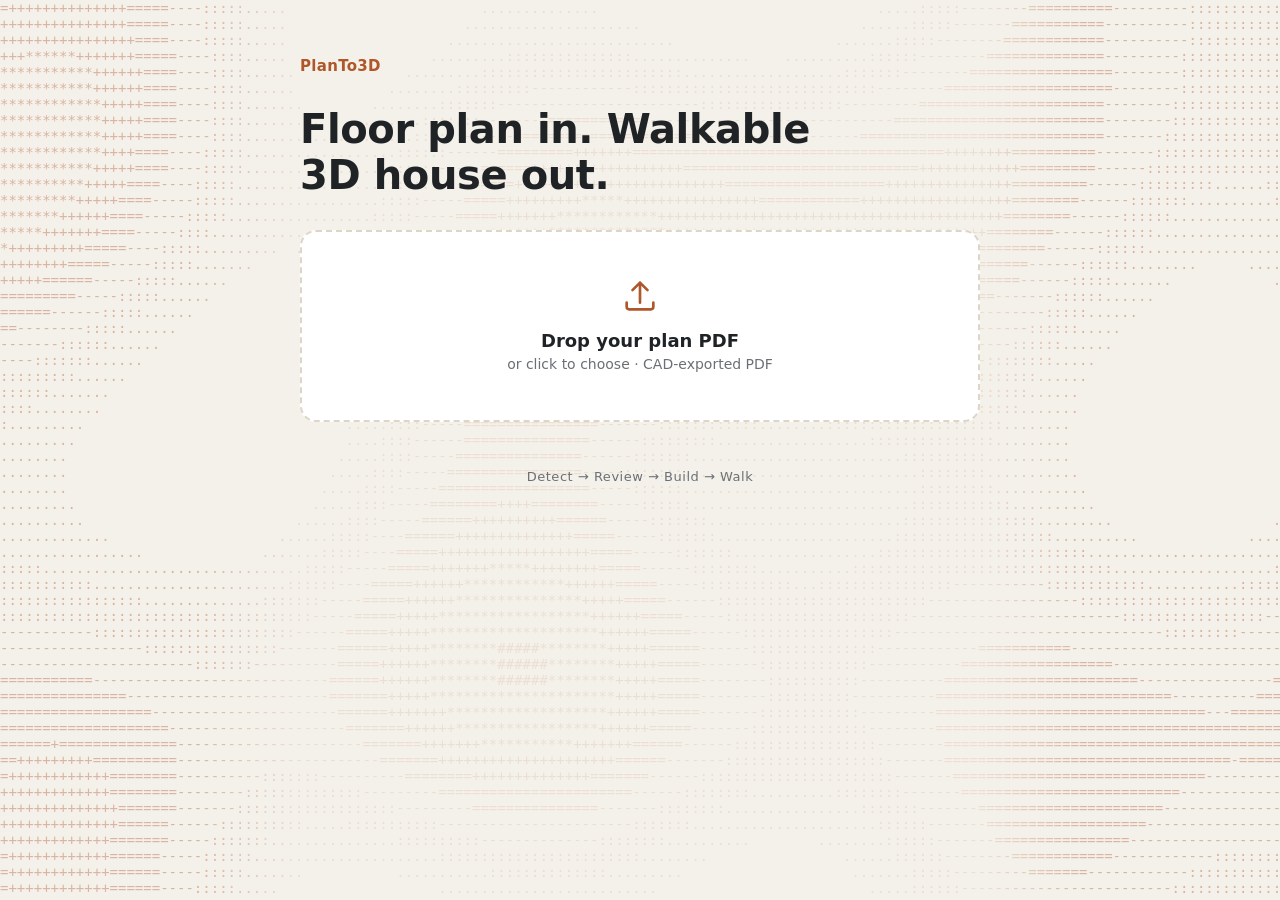
==== web/index.html @ c5a35292 "Web server, pages and asset downloader Upload, review and walkthrough pages; system check before a p" ====
<!doctype html>
<html lang="en">
<head>
<meta charset="utf-8">
<meta name="viewport" content="width=device-width, initial-scale=1">
<title>PlanTo3D</title>
<link rel="stylesheet" href="/web/style.css?v=2">
</head>
<body class="home">
<pre id="ascii" aria-hidden="true"></pre>
<main class="wrap">
  <p class="brand">PlanTo3D</p>
  <h1>Floor plan in. Walkable 3D house out.</h1>

  <label class="drop" id="drop">
    <input type="file" id="file" class="sr" accept="application/pdf,.pdf">
    <svg viewBox="0 0 24 24" fill="none" stroke="currentColor" stroke-width="1.6" stroke-linecap="round" stroke-linejoin="round" aria-hidden="true">
      <path d="M12 16V4m0 0L7.5 8.5M12 4l4.5 4.5M4 16v2.5A1.5 1.5 0 0 0 5.5 20h13a1.5 1.5 0 0 0 1.5-1.5V16"/></svg>
    <b>Drop your plan PDF</b>
    <span>or click to choose · CAD-exported PDF</span>
  </label>
  <p id="msg" role="status"></p>

  <p class="steps" id="steps">Detect → Review → Build → Walk</p>
  <section class="setup" id="setup" hidden>
    <h2>Finish the setup</h2>
    <ul id="checks"></ul>
    <button class="btn" id="getmat" hidden>Download materials</button>
    <p class="muted" id="matmsg"></p>
  </section>

  <section class="recent" id="recent" hidden>
    <h2>Recent plans</h2>
    <div class="jobs" id="jobs"></div>
    <button class="more" id="more" hidden></button>
  </section>
</main>
<script>
const $ = (id) => document.getElementById(id);
const el = (tag, cls, text) => { const e = document.createElement(tag); e.className = cls; e.textContent = text; return e; };
const drop = $('drop');
async function upload(f) {
  if (!f) return;
  $('msg').textContent = `Uploading ${f.name}…`;
  $('msg').className = '';
  drop.classList.add('busy');
  try {
    const r = await fetch('/api/upload', { method: 'POST', body: f, headers: { 'X-Filename': encodeURIComponent(f.name) } });
    const j = await r.json();
    if (!r.ok) throw new Error(j.error);
    location.href = `/web/edit.html?job=${j.id}`;
  } catch (e) {
    $('msg').textContent = e.message || 'Upload failed. Is the server still running?';
    $('msg').className = 'err';
    drop.classList.remove('busy');
    $('file').value = '';
  }
}
$('file').onchange = (e) => upload(e.target.files[0]);
['dragenter', 'dragover'].forEach((ev) => drop.addEventListener(ev, (e) => { e.preventDefault(); drop.classList.add('over'); }));
['dragleave', 'drop'].forEach((ev) => drop.addEventListener(ev, (e) => { e.preventDefault(); drop.classList.remove('over'); }));
drop.addEventListener('drop', (e) => upload(e.dataTransfer.files[0]));

// ---- system check: plans are accepted only when Blender, the PDF tools, the viewer and the materials are in place
const FIX = {
  blender: (c) => (c.version ? `Blender ${c.version} found, but 4.2 or newer is needed.` : 'Blender 4.2 or newer was not found. Install it from blender.org (or: snap install blender --classic), then restart the server.'),
  pdf_tools: () => 'The PDF tools were not found. Install poppler (apt install poppler-utils, or brew install poppler).',
  viewer: () => 'The 3D viewer library is missing. Run "npm install" in the project folder.',
  materials: () => 'Textures and models are not downloaded yet (about 60 MB, free CC0 files from Poly Haven).',
};
async function checkSystem() {
  const s = await fetch('/api/system').then((r) => r.json()), m = s.materials;
  drop.classList.toggle('busy', !s.ready);
  $('file').disabled = !s.ready;
  $('setup').hidden = s.ready;
  $('steps').textContent = s.ready ? `Detect → Review → Build → Walk · Blender ${s.blender.version} ready` : '';
  $('checks').replaceChildren(...Object.keys(FIX).filter((k) => !s[k].ok).map((k) => el('li', '', FIX[k](s[k]))));
  $('getmat').hidden = m.ok || m.running;
  $('matmsg').textContent = m.running ? `Downloading… ${m.done} of ${m.total || '?'}`
    : m.failed.length && !m.ok ? `Could not download ${m.failed.length} file${m.failed.length > 1 ? 's' : ''}. Check the connection and try again.` : '';
  if (m.running) setTimeout(checkSystem, 1000);
}
$('getmat').onclick = async () => { $('getmat').hidden = true; await fetch('/api/materials', { method: 'POST' }); checkSystem(); };

// ---- background: a slow field of ASCII characters (one static frame if the system asks for reduced motion)
const pre = $('ascii'), RAMP = '      ..::--==++**##';
let cols = 0, rows = 0, last = 0;
function grid() {
  const probe = document.createElement('span');
  probe.textContent = 'M'.repeat(50);
  pre.textContent = '';
  pre.append(probe);
  const cw = probe.getBoundingClientRect().width / 50;
  cols = Math.ceil(innerWidth / cw) + 1;
  rows = Math.ceil(innerHeight / parseFloat(getComputedStyle(pre).lineHeight)) + 1;
}
function frame(ms) {
  const t = ms / 1000, cx = cols / 2, cy = rows / 2, out = [];
  for (let y = 0; y < rows; y++) {
    let line = '';
    const yy = y * 1.9;                                  // characters are about 1.9 times taller than wide
    for (let x = 0; x < cols; x++) {
      const v = Math.sin(x * 0.11 + t * 0.6) + Math.sin(yy * 0.1 - t * 0.5) + Math.sin((x + yy) * 0.06 + t * 0.4)
        + Math.sin(Math.hypot(x - cx, yy - cy * 1.9) * 0.09 - t * 0.7);
      line += RAMP[Math.floor((v + 4) / 8.001 * RAMP.length)];
    }
    out.push(line);
  }
  pre.textContent = out.join('\n');
}
function loop(ms) {
  if (ms - last >= 90) { last = ms; frame(ms); }         // about 11 frames a second is plenty for text
  requestAnimationFrame(loop);
}
grid();
frame(0);
if (!matchMedia('(prefers-reduced-motion: reduce)').matches) requestAnimationFrame(loop);
addEventListener('resize', () => { grid(); frame(last); });

const STAGE = { done: ['Ready', 'ok'], failed: ['Failed', 'bad'], detected: ['Needs review', ''], building: ['Building…', ''],
  queued: ['Queued', ''], detecting: ['Reading…', ''], uploaded: ['Reading…', ''] };
const rtf = new Intl.RelativeTimeFormat(undefined, { numeric: 'auto' });
function ago(t) {            // seconds since 1970 -> "3 hours ago"; hand-made jobs have no time
  if (!t) return '';
  const s = t - Date.now() / 1000;
  if (-s > 7 * 86400) return new Date(t * 1000).toLocaleDateString();
  for (const [unit, n] of [['day', 86400], ['hour', 3600], ['minute', 60]]) if (-s >= n) return rtf.format(Math.round(s / n), unit);
  return 'just now';
}
checkSystem();
fetch('/api/jobs').then((r) => r.json()).then((jobs) => {
  if (!jobs.length) return;
  $('recent').hidden = false;
  for (const j of jobs) {
    const done = j.stage === 'done', row = el('div', 'job', '');
    const a = el('a', 'main', '');
    a.href = done ? `/web/view.html?job=${j.id}` : `/web/edit.html?job=${j.id}`;
    const n = j.floors?.length;
    a.append(el('span', 'name', j.name || j.id), el('span', 'sub', [n && `${n} floor${n > 1 ? 's' : ''}`, ago(j.updated)].filter(Boolean).join(' · ')));
    const [label, cls] = STAGE[j.stage] || [j.stage, ''];
    row.append(a, el('span', `chip ${cls}`, label));
    if (done) { const e = el('a', 'edit', 'Edit'); e.href = `/web/edit.html?job=${j.id}`; row.append(e); }
    $('jobs').append(row);
  }
  if (jobs.length > 5) {
    $('more').hidden = false;
    $('more').textContent = `Show all ${jobs.length}`;
    $('more').onclick = () => { $('more').textContent = $('jobs').classList.toggle('all') ? 'Show fewer' : `Show all ${jobs.length}`; };
  }
});
</script>
</body>
</html>
---- web/style.css ----
:root {
  --bg: #f4f1ea; --panel: #ffffff; --ink: #1f2326; --muted: #6b7076; --line: #ddd6c8; --accent: #b0562b; --accent-ink: #fff;
  --ok: #2f7d4a; --bad: #b3261e;
}
@media (prefers-color-scheme: dark) {
  :root:not([data-theme="light"]) { --bg: #16181b; --panel: #1f2226; --ink: #ecebe7; --muted: #9aa0a6; --line: #34383d; --accent: #e07a48;
    --ok: #6cc08a; --bad: #f28b82; }
}
* { box-sizing: border-box; }
body { margin: 0; font: 15px/1.45 system-ui, -apple-system, "Segoe UI", sans-serif; background: var(--bg); color: var(--ink); }
a { color: var(--accent); }
button, select, input { font: inherit; }
.btn { background: var(--accent); color: var(--accent-ink); border: 0; border-radius: 8px; padding: 9px 16px; cursor: pointer; font-weight: 600; }
.btn.ghost { background: transparent; color: var(--ink); border: 1px solid var(--line); font-weight: 500; }
.btn:disabled { opacity: .5; cursor: default; }
h1 { font-size: 28px; margin: 0 0 6px; }
.muted { color: var(--muted); }
/* ---- home page */
.wrap { max-width: 720px; margin: 0 auto; padding: 56px 20px 64px; }
.brand { font-weight: 700; letter-spacing: .02em; color: var(--accent); margin: 0 0 28px; }
.home h1 { font-size: clamp(28px, 5vw, 40px); line-height: 1.15; letter-spacing: -.01em; margin: 0; text-wrap: balance; }
#ascii { position: fixed; inset: 0; z-index: -1; margin: 0; overflow: hidden; pointer-events: none; user-select: none; white-space: pre;
  font: 14px/16px ui-monospace, "DejaVu Sans Mono", Menlo, Consolas, monospace; color: var(--accent); opacity: .38;
  /* dimmer behind the page's centre column so the text stays easy to read */
  mask-image: linear-gradient(90deg, #000 0, #000 calc(50% - 440px), rgba(0, 0, 0, .3) calc(50% - 340px), rgba(0, 0, 0, .3) calc(50% + 340px), #000 calc(50% + 440px), #000 100%); }
.sr { position: absolute; width: 1px; height: 1px; overflow: hidden; clip-path: inset(50%); }
.drop { display: block; border: 2px dashed var(--line); border-radius: 16px; padding: 44px 20px; text-align: center; background: var(--panel);
  margin: 32px 0 10px; cursor: pointer; transition: border-color .15s, background .15s; }
.drop:hover, .drop.over, .drop:focus-within { border-color: var(--accent); background: color-mix(in srgb, var(--accent) 6%, var(--panel)); }
.drop svg { width: 40px; height: 40px; color: var(--accent); display: block; margin: 0 auto 12px; }
.drop b { font-size: 18px; display: block; }
.drop span { color: var(--muted); font-size: 14px; }
.drop.busy { pointer-events: none; opacity: .7; }
#msg { min-height: 22px; margin: 0; font-size: 14px; text-align: center; }
.steps { text-align: center; color: var(--muted); font-size: 13px; letter-spacing: .04em; margin: 14px 0 0; }
.setup { background: var(--panel); border: 1px solid var(--line); border-radius: 12px; padding: 16px 18px; margin-top: 8px; }
.setup h2 { font-size: 16px; margin: 0 0 8px; }
.setup ul { margin: 0 0 12px; padding-left: 18px; }
.setup li { margin: 4px 0; }
.setup .muted { margin: 8px 0 0; font-size: 14px; }
.recent { margin-top: 48px; }
.recent h2 { font-size: 13px; text-transform: uppercase; letter-spacing: .06em; color: var(--muted); margin: 0 0 10px; }
.jobs { background: var(--panel); border: 1px solid var(--line); border-radius: 12px; overflow: hidden; }
.job { display: flex; align-items: center; gap: 12px; padding: 0 14px; border-top: 1px solid var(--line); }
.job:first-child { border-top: 0; }
.jobs:not(.all) .job:nth-child(n+6) { display: none; }
.job .main { flex: 1; min-width: 0; padding: 11px 0; text-decoration: none; color: var(--ink); }
.job .main:hover .name { color: var(--accent); }
.job .name { display: block; font-weight: 600; white-space: nowrap; overflow: hidden; text-overflow: ellipsis; }
.job .sub { display: block; font-size: 13px; color: var(--muted); }
.job .edit { font-size: 13px; white-space: nowrap; }
.chip { font-size: 12px; font-weight: 600; padding: 2px 9px; border-radius: 999px; white-space: nowrap; color: var(--muted);
  background: color-mix(in srgb, var(--muted) 14%, transparent); }
.chip.ok { color: var(--ok); background: color-mix(in srgb, var(--ok) 14%, transparent); }
.chip.bad { color: var(--bad); background: color-mix(in srgb, var(--bad) 12%, transparent); }
.more { margin-top: 10px; background: none; border: 0; color: var(--accent); cursor: pointer; padding: 4px 0; font-size: 14px; }
.empty { padding: 16px 14px; color: var(--muted); font-size: 14px; }
@media (max-width: 560px) { .wrap { padding-top: 32px; } }
.bar { height: 8px; background: var(--line); border-radius: 4px; overflow: hidden; }
.bar > i { display: block; height: 100%; background: var(--accent); width: 0; transition: width .4s; }
.err { color: var(--bad); }
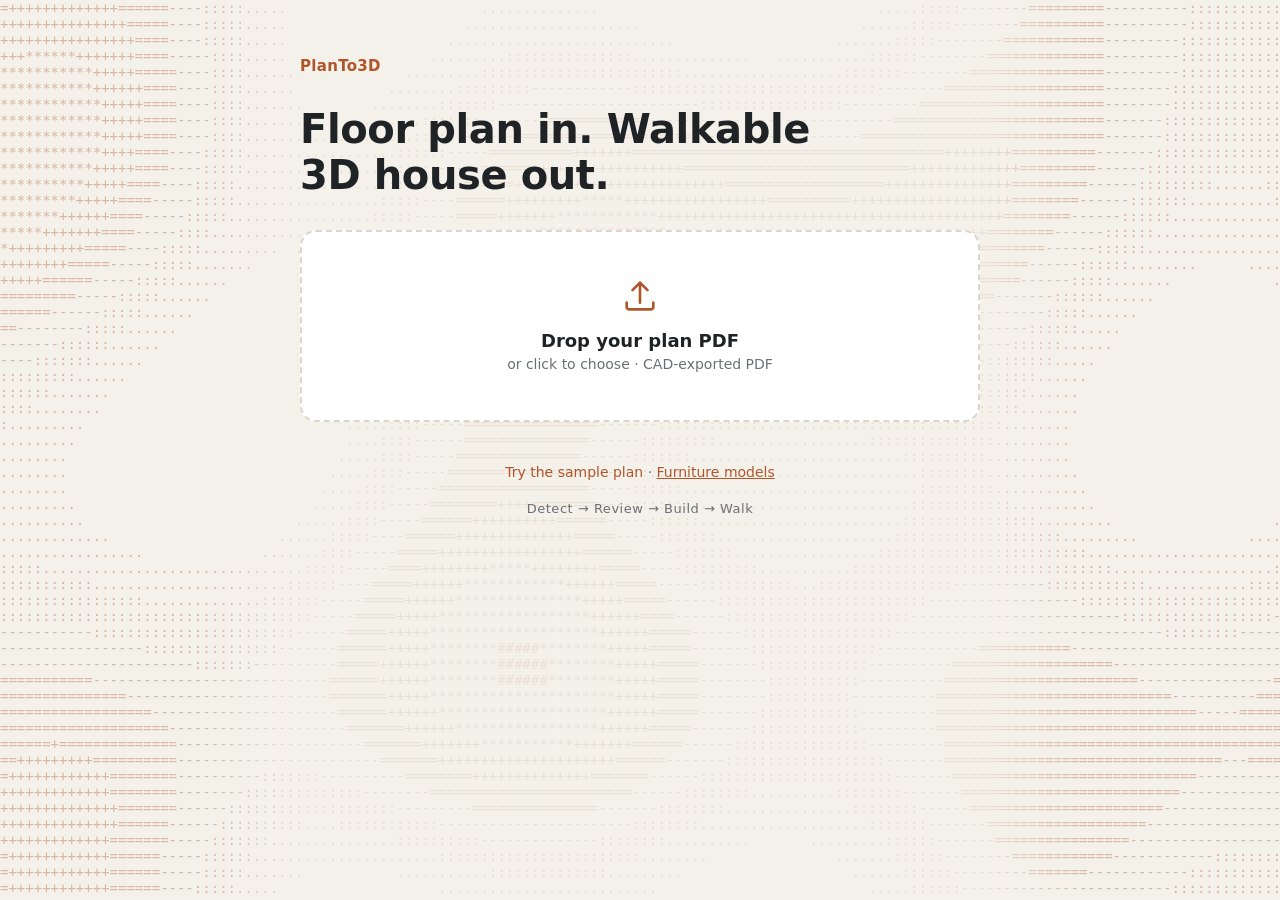
==== commit c4f62db5: "Own furniture models, MP4 recordings, sample button, delete, Home links A furniture page shows each " ====
--- a/web/index.html
+++ b/web/index.html
@@ -20,6 +20,7 @@
     <span>or click to choose · CAD-exported PDF</span>
   </label>
   <p id="msg" role="status"></p>
+  <p class="links"><button class="more" id="sample">Try the sample plan</button> · <a href="/web/furniture.html">Furniture models</a></p>
 
   <p class="steps" id="steps">Detect → Review → Build → Walk</p>
   <section class="setup" id="setup" hidden>
@@ -57,6 +58,10 @@
   }
 }
 $('file').onchange = (e) => upload(e.target.files[0]);
+$('sample').onclick = async () => {       // the made-up drawing that ships with the project
+  const pdf = await fetch('/examples/sample_plan.pdf').then((r) => r.blob());
+  upload(new File([pdf], 'sample_plan.pdf', { type: 'application/pdf' }));
+};
 ['dragenter', 'dragover'].forEach((ev) => drop.addEventListener(ev, (e) => { e.preventDefault(); drop.classList.add('over'); }));
 ['dragleave', 'drop'].forEach((ev) => drop.addEventListener(ev, (e) => { e.preventDefault(); drop.classList.remove('over'); }));
 drop.addEventListener('drop', (e) => upload(e.dataTransfer.files[0]));
@@ -140,6 +145,13 @@
     const [label, cls] = STAGE[j.stage] || [j.stage, ''];
     row.append(a, el('span', `chip ${cls}`, label));
     if (done) { const e = el('a', 'edit', 'Edit'); e.href = `/web/edit.html?job=${j.id}`; row.append(e); }
+    const del = el('button', 'more del', 'Delete');
+    del.onclick = async () => {
+      if (!confirm(`Delete "${j.name || j.id}" and its 3D house? This cannot be undone.`)) return;
+      const r = await fetch(`/api/jobs/${j.id}`, { method: 'DELETE' });
+      if (r.ok) row.remove(); else alert((await r.json()).error);
+    };
+    row.append(del);
     $('jobs').append(row);
   }
   if (jobs.length > 5) {
--- a/web/style.css
+++ b/web/style.css
@@ -54,7 +54,17 @@
 .chip.ok { color: var(--ok); background: color-mix(in srgb, var(--ok) 14%, transparent); }
 .chip.bad { color: var(--bad); background: color-mix(in srgb, var(--bad) 12%, transparent); }
 .more { margin-top: 10px; background: none; border: 0; color: var(--accent); cursor: pointer; padding: 4px 0; font-size: 14px; }
+.links { text-align: center; margin: 4px 0 0; font-size: 14px; color: var(--muted); }
+.links .more, .job .del { margin: 0; }
+.job .del { font-size: 13px; color: var(--bad); }
 .empty { padding: 16px 14px; color: var(--muted); font-size: 14px; }
+.furn { display: grid; grid-template-columns: repeat(auto-fill, minmax(200px, 1fr)); gap: 14px; margin-top: 20px; }
+.furn figure { margin: 0; background: var(--panel); border: 1px solid var(--line); border-radius: 12px; overflow: hidden; }
+.furn img, .furn .wait { display: block; width: 100%; aspect-ratio: 4 / 3; object-fit: cover; background: var(--bg); }
+.furn .wait { display: grid; place-items: center; color: var(--muted); font-size: 13px; }
+.furn figcaption { padding: 10px 12px; display: flex; flex-wrap: wrap; gap: 6px 10px; align-items: center; }
+.furn b { flex: 1 1 100%; }
+.furn .more { margin: 0; font-size: 13px; }
 @media (max-width: 560px) { .wrap { padding-top: 32px; } }
 .bar { height: 8px; background: var(--line); border-radius: 4px; overflow: hidden; }
 .bar > i { display: block; height: 100%; background: var(--accent); width: 0; transition: width .4s; }
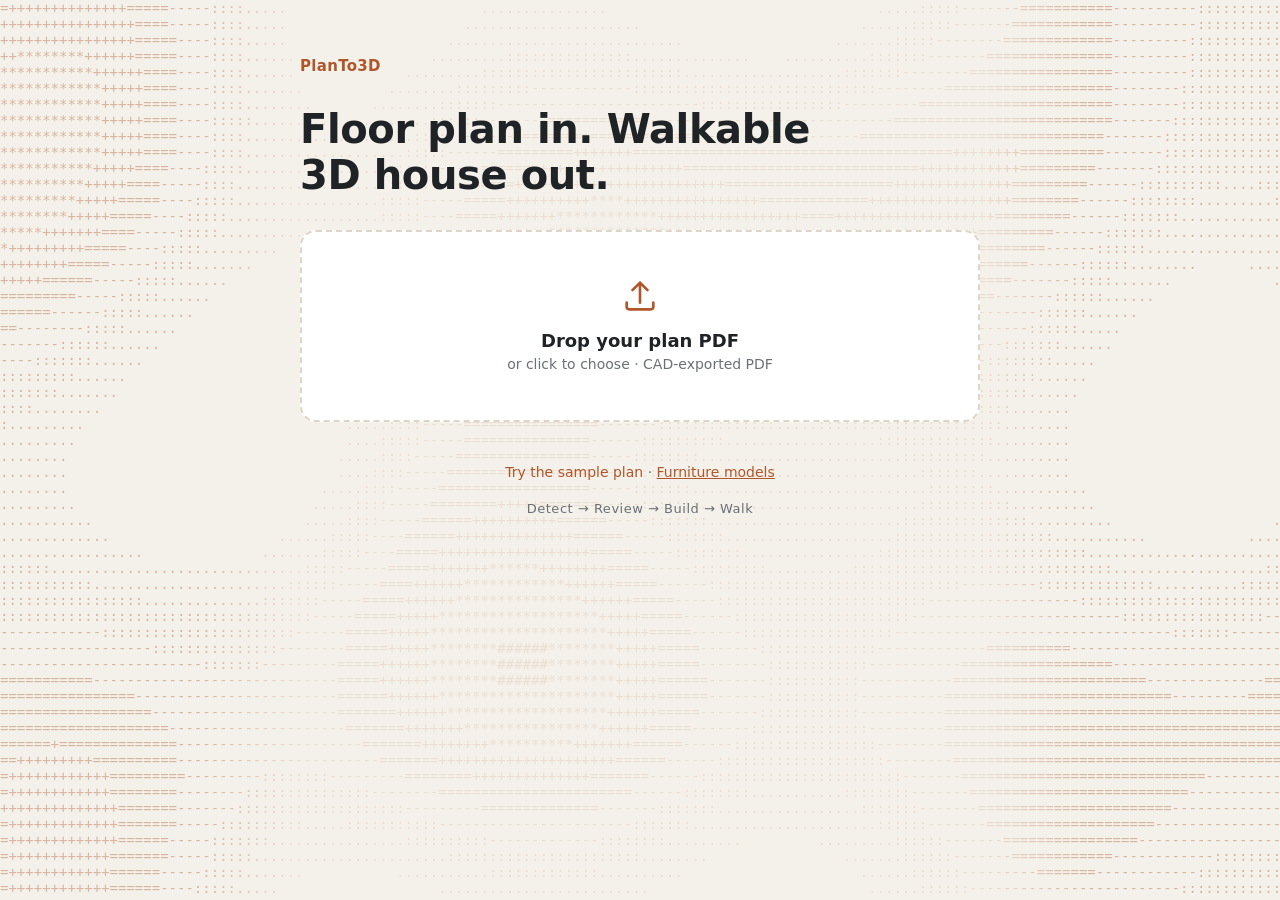
==== commit 40a61788: "Softer furniture and real materials: fabric bed and sofa with pillows, curtains, marble tea table, g" ====
--- a/web/index.html
+++ b/web/index.html
@@ -71,7 +71,7 @@
   blender: (c) => (c.version ? `Blender ${c.version} found, but 4.2 or newer is needed.` : 'Blender 4.2 or newer was not found. Install it from blender.org (or: snap install blender --classic), then restart the server.'),
   pdf_tools: () => 'The PDF tools were not found. Install poppler (apt install poppler-utils, or brew install poppler).',
   viewer: () => 'The 3D viewer library is missing. Run "npm install" in the project folder.',
-  materials: () => 'Textures and models are not downloaded yet (about 60 MB, free CC0 files from Poly Haven).',
+  materials: () => 'Textures and models are not downloaded yet (about 75 MB, free CC0 files from Poly Haven).',
 };
 async function checkSystem() {
   const s = await fetch('/api/system').then((r) => r.json()), m = s.materials;
